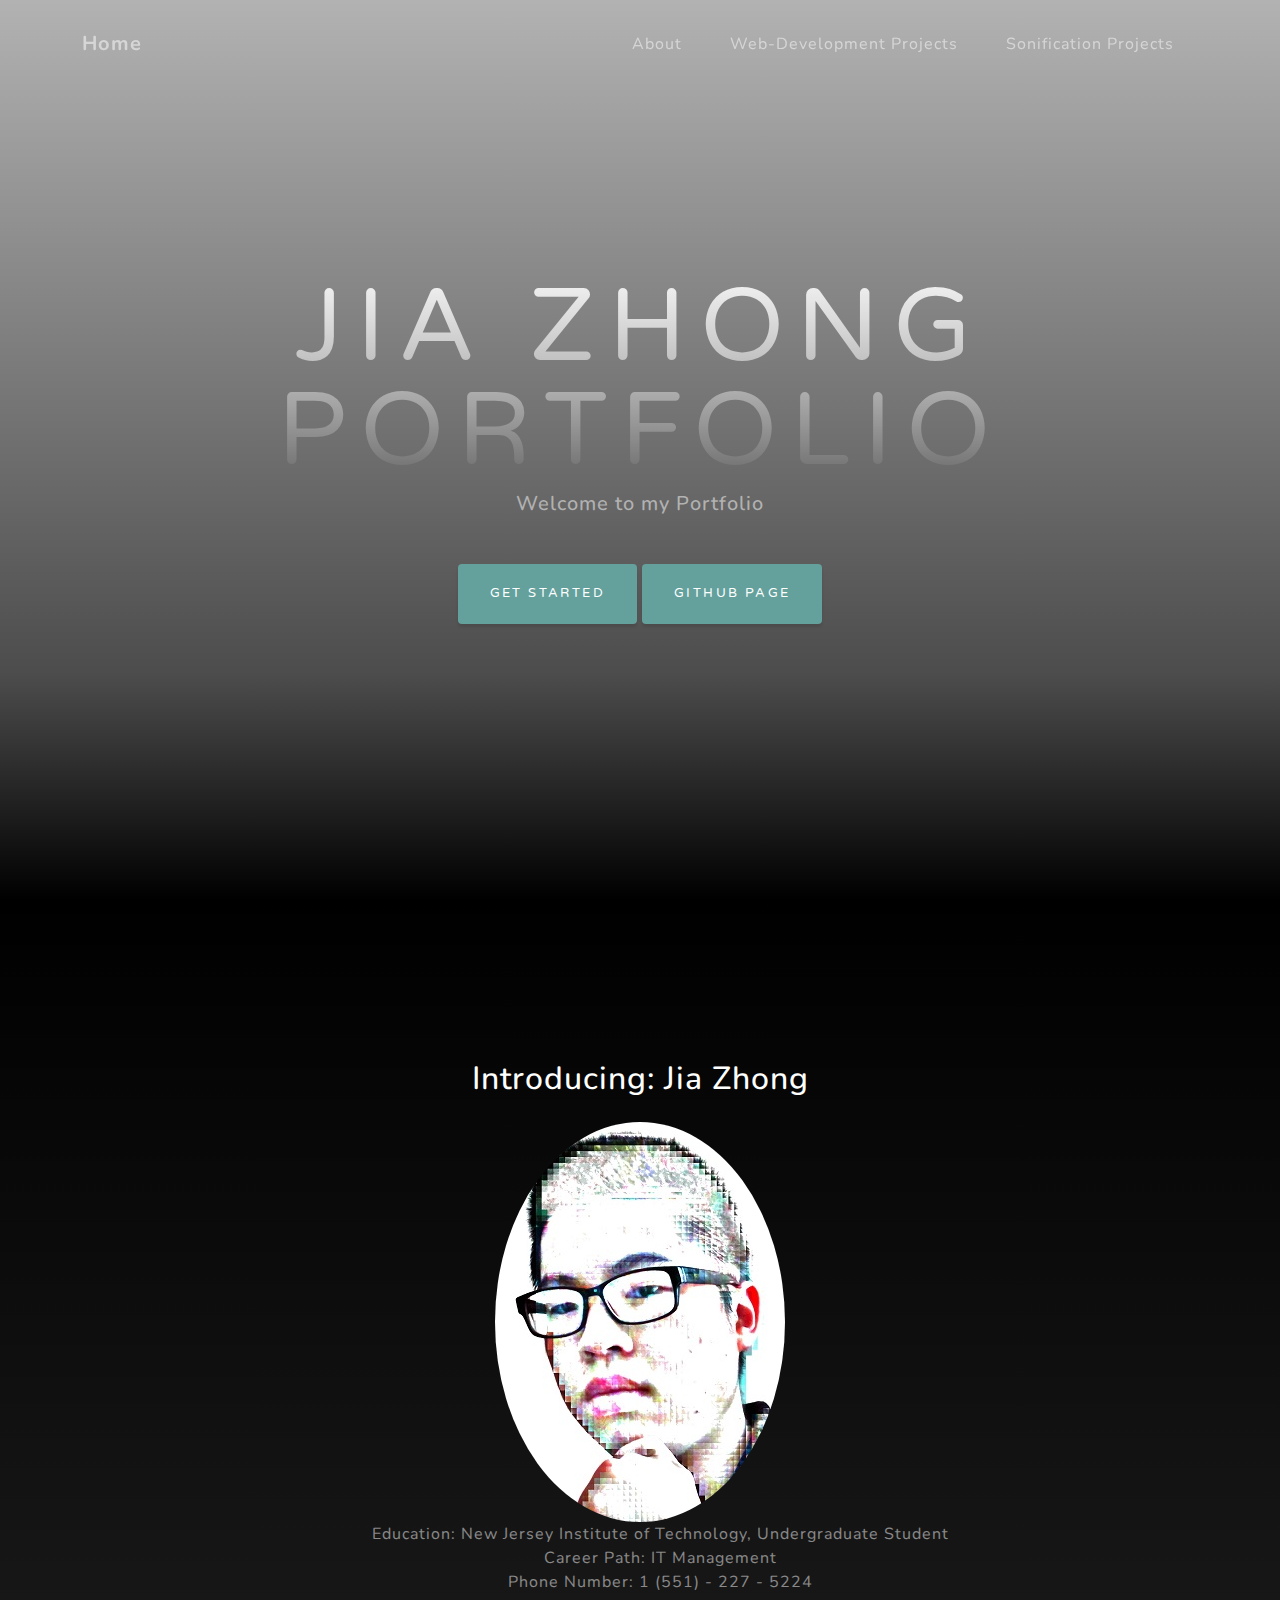
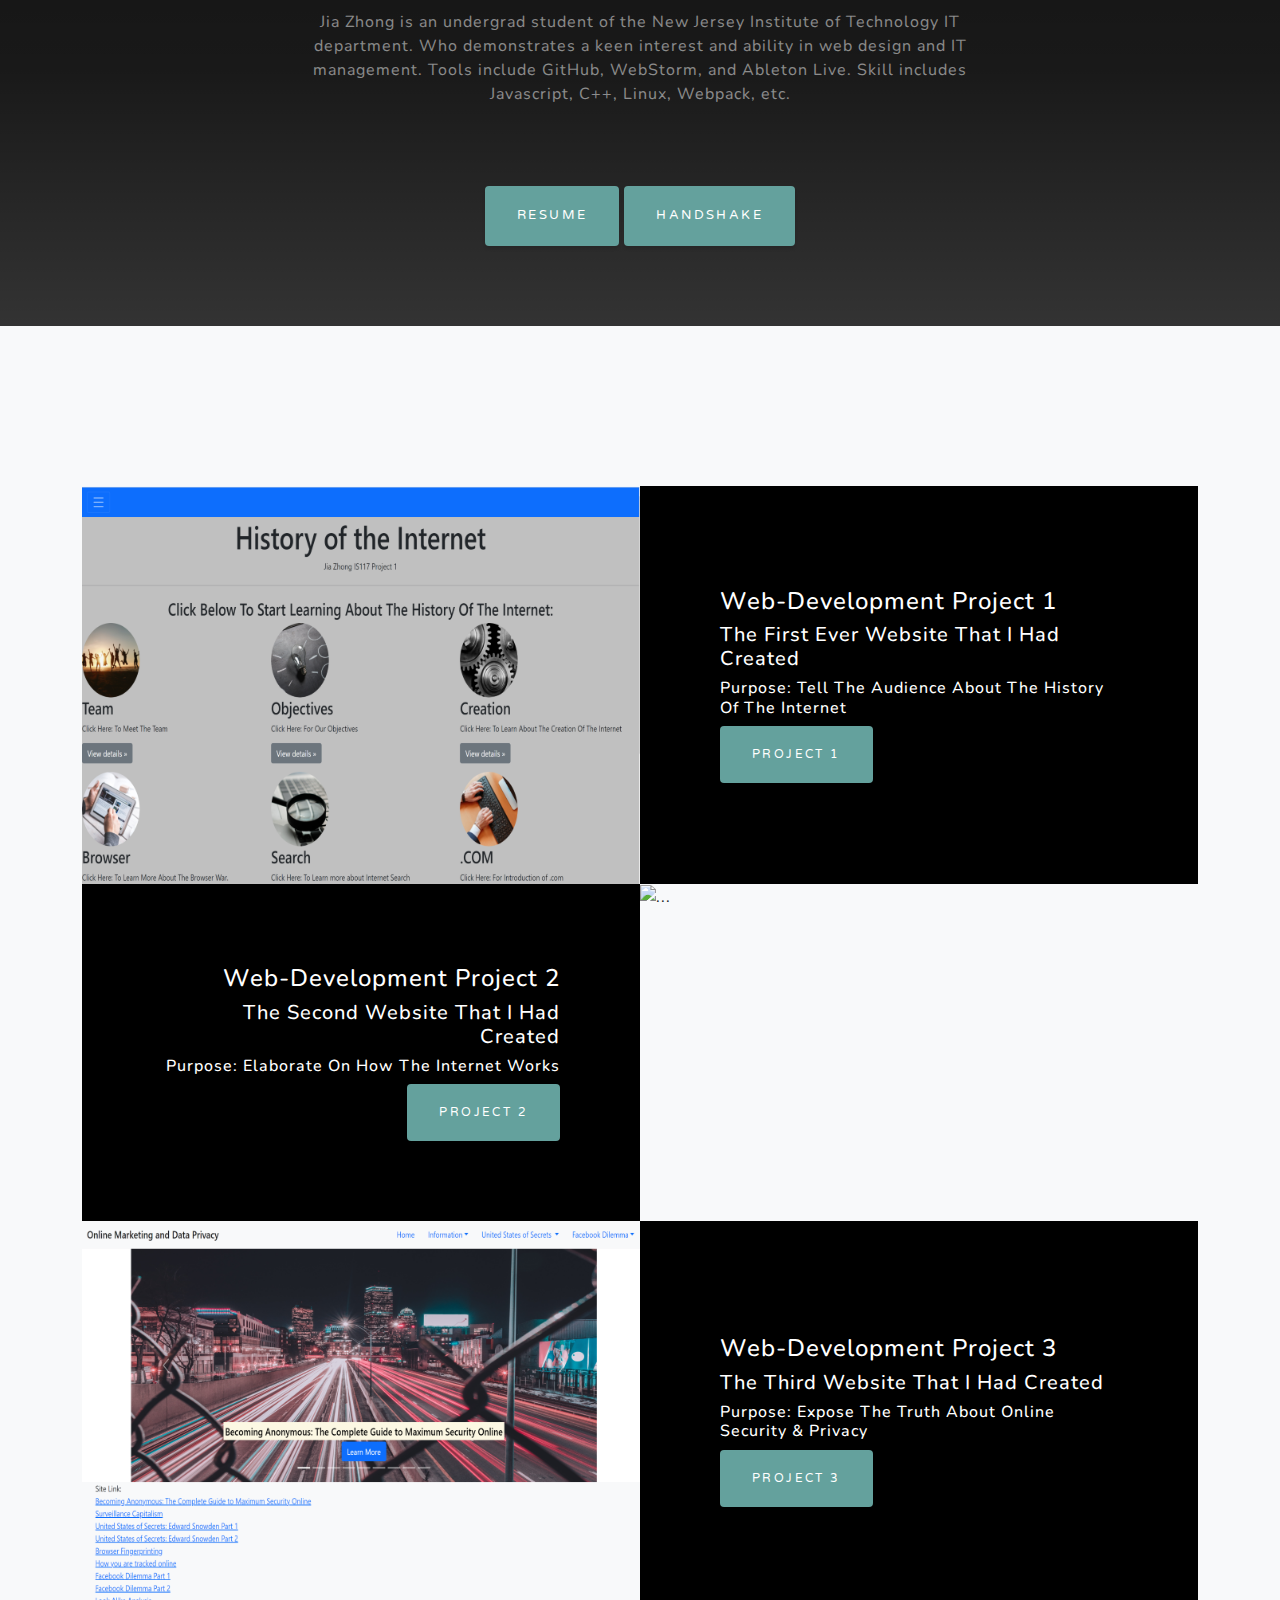
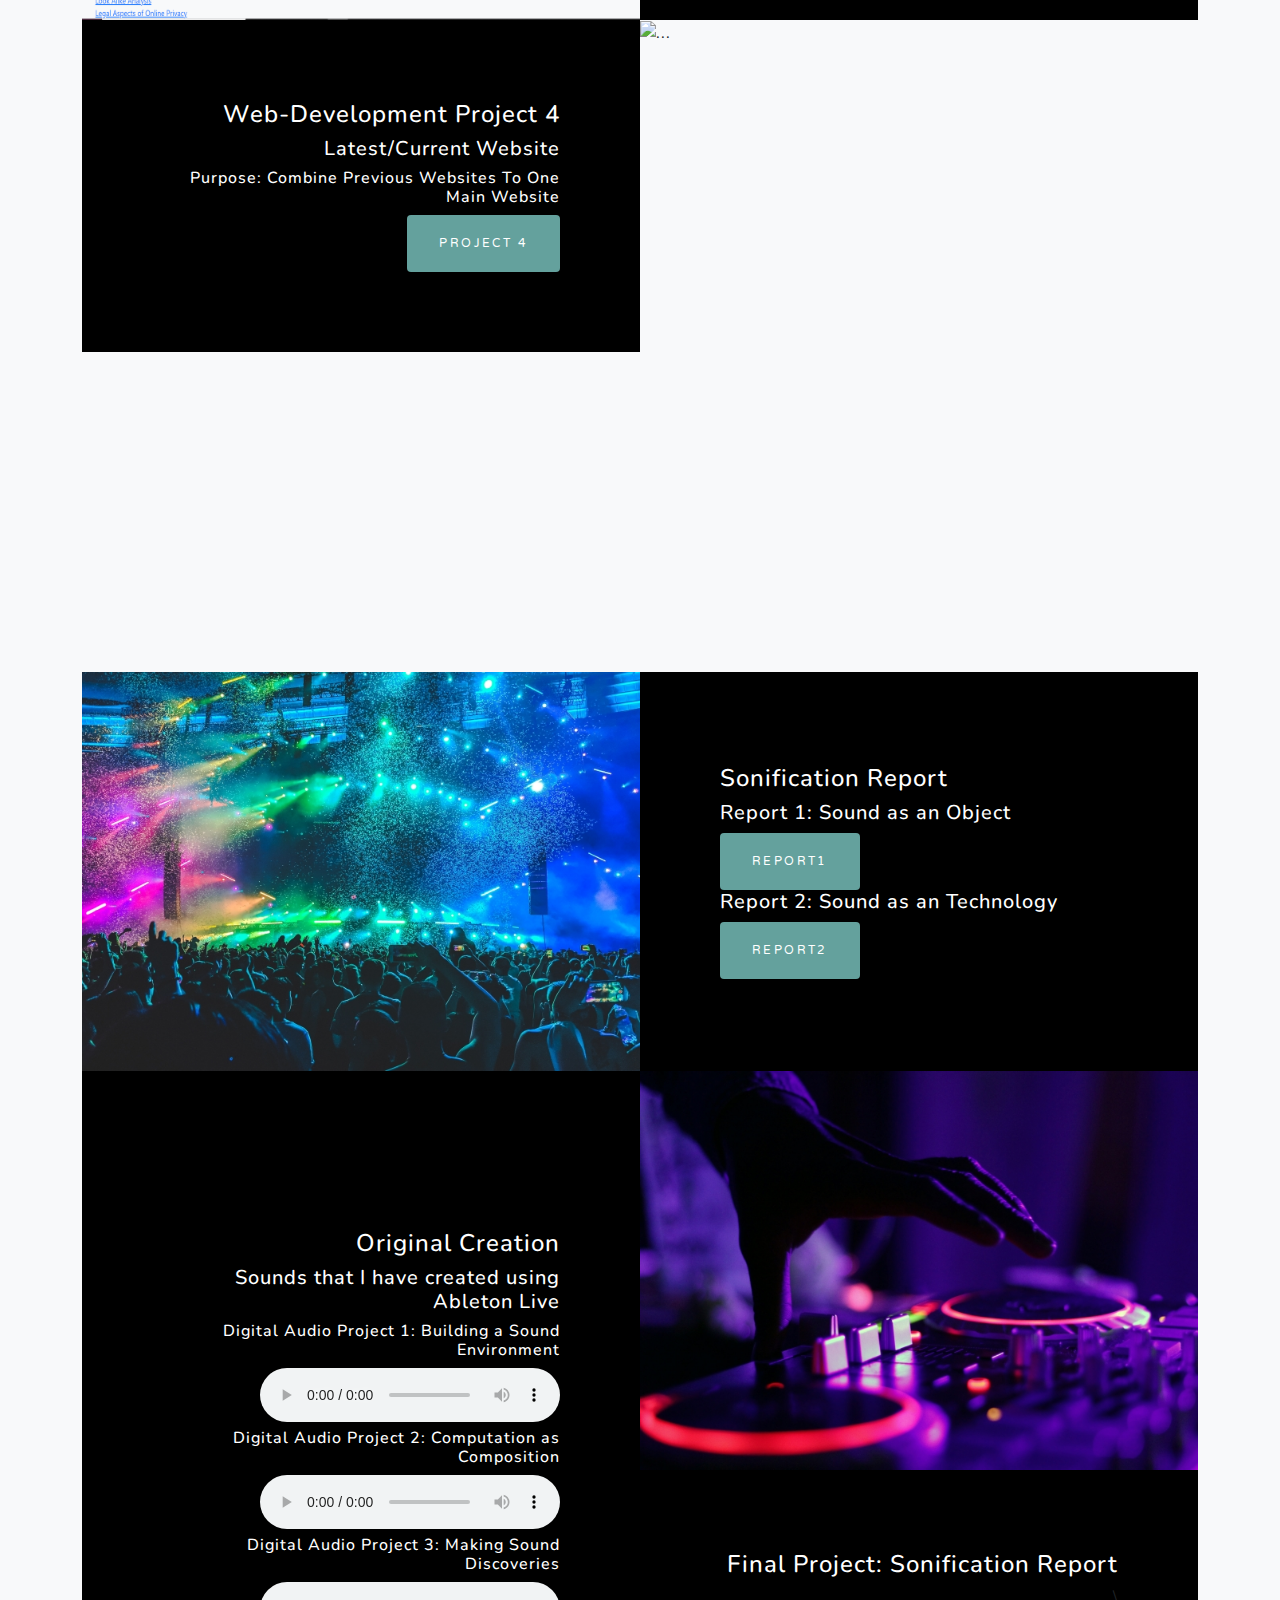
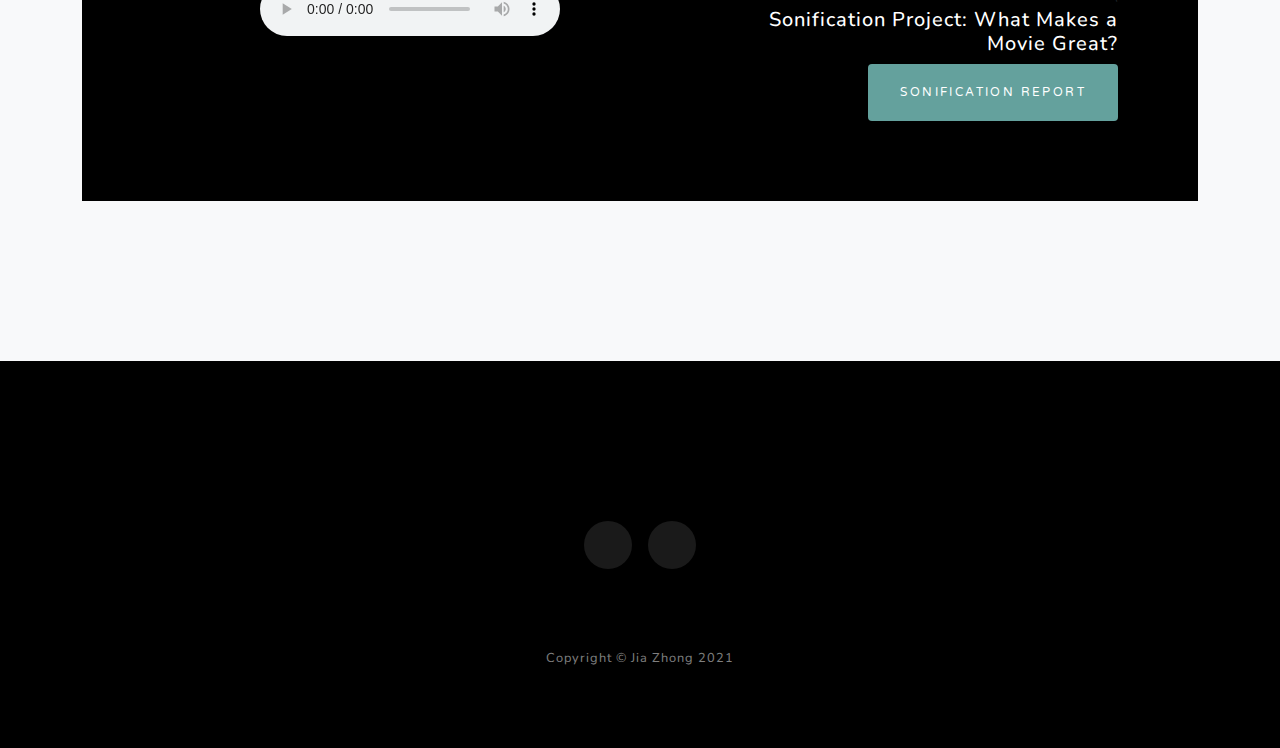
==== docs/index.html @ b73f5fa1 "Add hero text and hero Image, plus update sonification project" ====
<!DOCTYPE html>
<html lang="en">
<head>
    <meta charset="utf-8" />
    <meta name="viewport" content="width=device-width, initial-scale=1, shrink-to-fit=no" />
    <meta name="description" content="Creating My Own Portfolio" />
    <meta name="author" content="Jia Zhong" />
    <title>Jia Portfolio</title>
    <link rel="icon" type="image/x-icon" href="assets/img/favicon.ico" />
    <!-- Font Awesome icons (free version)-->
    <script src="https://use.fontawesome.com/releases/v5.15.3/js/all.js" crossorigin="anonymous"></script>
    <!-- Google fonts-->
    <link href="https://fonts.googleapis.com/css?family=Varela+Round" rel="stylesheet" />
    <link href="https://fonts.googleapis.com/css?family=Nunito:200,200i,300,300i,400,400i,600,600i,700,700i,800,800i,900,900i" rel="stylesheet" />
    <!-- Core theme CSS (includes Bootstrap)-->
    <link href="css/styles.css" rel="stylesheet" />
</head>
<body id="page-top">
<!-- Navigation-->
<nav class="navbar navbar-expand-lg navbar-light fixed-top" id="mainNav">
    <div class="container">
        <a class="navbar-brand js-scroll-trigger" href="#page-top">Home</a>
        <button class="navbar-toggler navbar-toggler-right" type="button" data-toggle="collapse" data-target="#navbarResponsive" aria-controls="navbarResponsive" aria-expanded="false" aria-label="Toggle navigation">
            Menu
            <i class="fas fa-bars"></i>
        </button>
        <div class="collapse navbar-collapse" id="navbarResponsive">
            <ul class="navbar-nav ml-auto">
                <li class="nav-item"><a class="nav-link js-scroll-trigger" href="#about">About</a></li>
                <li class="nav-item"><a class="nav-link js-scroll-trigger" href="#projects">Web-Development Projects</a></li>
                <li class="nav-item"><a class="nav-link js-scroll-trigger" href="#music">Sonification Projects</a></li>
            </ul>
        </div>
    </div>
</nav>
<!-- Masthead-->
<header class="masthead">
    <div class="container d-flex h-100 align-items-center">
        <div class="mx-auto text-center">
            <h1 class="mx-auto my-0 text-uppercase">Jia Zhong Portfolio</h1>
            <h2 class="text-white-50 mx-auto mt-2 mb-5">Welcome to my Portfolio</h2>
            <a class="btn btn-primary js-scroll-trigger" href="#about">Get Started</a>
            <a class="btn btn-primary js-scroll-trigger" href="https://github.com/JiaLongZhong">Github Page</a>
        </div>
    </div>
</header>
<!-- About-->
<section class="about-section text-center" id="about">
    <div class="container">
        <div class="row">
            <div class="col-lg-8 mx-auto">
                <div class="hero-text">
                <h2 class="text-white mb-4">Introducing: Jia Zhong</h2>
                    <div class="hero-image">
                            <img src="assets/img/Jia%20Zhong.jpg" alt="..." class="rounded-circle">
                    </div>
                <ul class="text-white-50" style="list-style-type:none;">
                    <li>Education: New Jersey Institute of Technology, Undergraduate Student</li>
                    <li>Career Path: IT Management</li>
                    <li>Phone Number: 1 (551) - 227 - 5224</li>
                </ul>
                <p class="text-white-50">Jia Zhong is an undergrad student of the New Jersey Institute of Technology IT department.  Who demonstrates a keen interest and ability in web design and IT management. Tools include GitHub, WebStorm, and Ableton Live. Skill includes Javascript, C++, Linux, Webpack, etc.</p>
                <p class="text-white-50">
                    <a class="btn btn-primary js-scroll-trigger" href="https://drive.google.com/file/d/1kYlf0uoH-cGNONDseOp3QTrN_ClBKLih/view?usp=sharing">Resume</a>
                    <a class="btn btn-primary js-scroll-trigger" href="https://njit.joinhandshake.com/users/15134682">Handshake</a>
                </p>
            </div>
            </div>
        </div>
    </div>
</section>
<!-- Website Projects-->
<section class="projects-section bg-light" id="projects">
    <div class="container">
        <!-- Project One Row-->
        <div class="row justify-content-center no-gutters mb-5 mb-lg-0">
            <div class="col-lg-6"><img class="img-fluid" src="assets/img/first.PNG" alt="..." />
            </div>
            <div class="col-lg-6">
                <div class="bg-black text-center h-100 project">
                    <div class="d-flex h-100">
                        <div class="project-text w-100 my-auto text-center text-lg-left">
                            <h4 class="text-white">Web-Development Project 1</h4>
                            <h5 class="text-white">The First Ever Website That I Had Created</h5>
                            <h6 class="text-white">Purpose: Tell The Audience About The History Of The Internet</h6>
                            <a class="btn btn-primary js-scroll-trigger" href="https://web.njit.edu/~jlz6/IS117/Homepage.html">Project 1</a>
                        </div>
                    </div>
                </div>
            </div>
        </div>
        <!-- Project Two Row-->
        <div class="row justify-content-center no-gutters">
            <div class="col-lg-6"><img class="img-fluid" src="assets/img/second.PNG" alt="..." /></div>
            <div class="col-lg-6 order-lg-first">
                <div class="bg-black text-center h-100 project">
                    <div class="d-flex h-100">
                        <div class="project-text w-100 my-auto text-center text-lg-right">
                            <h4 class="text-white">Web-Development Project 2</h4>
                            <h5 class="text-white">The Second Website That I Had Created</h5>
                            <h6 class="text-white">Purpose: Elaborate On How The Internet Works</h6>
                            <a class="btn btn-primary js-scroll-trigger" href="https://web.njit.edu/~jlz6/Project2/index.html">Project 2</a>

                        </div>
                    </div>
                </div>
            </div>
        </div>
        <!-- Project Three Row-->
        <div class="row justify-content-center no-gutters mb-5 mb-lg-0">
            <div class="col-lg-6"><img class="img-fluid" src="assets/img/third.PNG" alt="..." />
            </div>
            <div class="col-lg-6">
                <div class="bg-black text-center h-100 project">
                    <div class="d-flex h-100">
                        <div class="project-text w-100 my-auto text-center text-lg-left">
                            <h4 class="text-white">Web-Development Project 3</h4>
                            <h5 class="text-white">The Third Website That I Had Created</h5>
                            <h6 class="text-white">Purpose: Expose The Truth About Online Security & Privacy</h6>
                            <a class="btn btn-primary js-scroll-trigger" href="https://jialongzhong.github.io/OMDP/">Project 3</a>
                        </div>
                    </div>
                </div>
            </div>
        </div>
        <!-- Project Four Row-->
        <div class="row justify-content-center no-gutters">
            <div class="col-lg-6"><img class="img-fluid" src="assets/img/Latest.PNG" alt="..." /></div>
            <div class="col-lg-6 order-lg-first">
                <div class="bg-black text-center h-100 project">
                    <div class="d-flex h-100">
                        <div class="project-text w-100 my-auto text-center text-lg-right">
                            <h4 class="text-white">Web-Development Project 4</h4>
                            <h5 class="text-white">Latest/Current Website</h5>
                            <h6 class="text-white">Purpose: Combine Previous Websites To One Main Website </h6>
                            <a class="btn btn-primary js-scroll-trigger" href="https://jialongzhong.github.io/FinalProjectIS117/index.html">Project 4</a>
                        </div>
                    </div>
                </div>
            </div>
        </div>
    </div>
</section>






<!-- Sound Project-->
<section class="projects-section bg-light" id="music">
    <div class="container">
        <!-- Project2 One Row-->
        <div class="row justify-content-center no-gutters mb-5 mb-lg-0">
            <div class="col-lg-6"><img class="img-fluid" src="assets/img/music1.jpg" alt="..." />
            </div>
            <div class="col-lg-6">
                <div class="bg-black text-center h-100 project">
                    <div class="d-flex h-100">
                        <div class="project-text w-100 my-auto text-center text-lg-left">
                            <h4 class="text-white">Sonification Report</h4>
                            <h5 class="text-white">Report 1: Sound as an Object</h5>
                            <a class="btn btn-primary js-scroll-trigger" href="https://drive.google.com/file/d/17ny_uuDAQ9QD6ghTxLEYd-WZCpEITMyn/view?usp=sharing">Report1</a>
                            <h5 class="text-white">Report 2: Sound as an Technology</h5>
                            <a class="btn btn-primary js-scroll-trigger" href="https://drive.google.com/file/d/1fbMkMgkg4Tlq7n_9P8xdTsgTufy-uH_Z/view?usp=sharing">Report2</a>
                        </div>
                    </div>
                </div>
            </div>

        </div>
        <!-- Project2 Two Row-->
        <div class="row justify-content-center no-gutters">
            <div class="col-lg-6">
                <img class="img-fluid" src="assets/img/music2.jpg" alt="..." />
                <div class="bg-black text-center h-45 project">
                    <div class="d-flex h-100">
                        <div class="project-text w-100 my-auto text-center text-lg-right">
                            <h4 class="text-white" >Final Project: Sonification Report</h4>\ <h5 class="text-white" >Sonification Project:
                            What Makes a Movie Great?
                        </h5>
                            <a class="btn btn-primary js-scroll-trigger" href="https://drive.google.com/file/d/1tPBF8n2-LkUw_Ufg3mnS-HKdmF8lO5M4/view?usp=sharing">Sonification Report</a>
                        </div>
                    </div>
                </div>
            </div>
            <div class="col-lg-6 order-lg-first">
                <div class="bg-black text-center h-100 project">
                    <div class="d-flex h-100">
                        <div class="project-text w-100 my-auto text-center text-lg-right">
                            <h4 class="text-white">Original Creation</h4>
                            <h5 class="text-white">Sounds that I have created using Ableton Live</h5>
                            <h6 class="text-white">Digital Audio Project 1: Building a Sound Environment</h6>
                            <audio controls>
                                <source src="https://iad.cdn.nv.instructuremedia.com/originals/o-4nF9QKJEcUYgUzDCaxFZzj8imw7jpqii/transcodings/t-4pKGQPMkSQiVBi7YvjCgDg2JRMeovwSb.mp4?&Expires=1620421703&Signature=Ob-7r1LGJTfR-ezxVYwuOSNBx3bN8CYA12NofEaLNCK6crbqKXr189wakVLJ7vB4b~wFU2HKnJ4WqsZmKvXn0D87dv-S0AFLFfAHO5FxEpCnl40SkOL~3X3ei7SBc3CvUSQmgWxS~1-H6KFRnIcDLbcEW~AItor9x24yoRAjKZEFSLvPfn0kO2tAocKm5UbLCGHpEtP1EgcrtSJYQus4GI~N0qdBtCt2izE0AX9~PiVOnorIhsiFFgwHi90ncqW9CYTFx~hn4dd3B5qXV~fLlgBDZ6701tM-wfXq-IT8Gxb-1yhEiHCxVcjAaMKDDYHKdbKHHKquseJiK~35Y2YHsg__&Key-Pair-Id=APKAJLP4NHW7VFATZNDQ" type="audio/wav">
                            </audio>
                            <h6 class="text-white">Digital Audio Project 2: Computation as Composition</h6>
                            <audio controls>
                                <source src="https://iad.cdn.nv.instructuremedia.com/originals/o-5wmmKdsMuhLzNhMgVu3KogiEJEUykmQP/transcodings/t-5wvQxairtP3r9JUjPKPrcCzm4pEXfwEk.mp4?&Expires=1620422031&Signature=lIzN0tVZFwKqijwsrny9xDpRXxeBcUev8s2nu1I~tYV~l~aKbNSlh9nts~duvzzCcJiiQBmbvZxVm1zhTP6kPPOVAmVwUT0aEwZz1Z3XAlxOK~7WVqJlJjxVoDWvkFmHFvRoES8shtvpnd3KoKlJvbUpY1opimICDeyOWZktegg7C7UNLxNHS8FuoVhLa0UCzNwhzntyEPJF80rKsNzruxzYPrtxeE-IzZE4KORUT0kLegH--XtpEsjTdTrAdP0d5fExVW9XyTNC7JHlBPxNpd0lYuGn63-tKwXA5ivrhmUy5qsOY0px~0oxRK9jjl~fuX0MAGGvOQwbcH~VHy7SEg__&Key-Pair-Id=APKAJLP4NHW7VFATZNDQ" type="audio/wav">
                            </audio>
                            <h6 class="text-white">Digital Audio Project 3: Making Sound Discoveries</h6>
                            <audio controls>
                                <source src="https://iad.cdn.nv.instructuremedia.com/originals/o-2zjMgBXQz4HR5hTf6RGdstwT9niGQngu/transcodings/t-2A2A8HQJwdsq95rm5TSsqXEgZxHsb1F5.mp4?&Expires=1620422100&Signature=JFshn7ATvsbOnztwXSy1nZNIMm5t8NuEEJyRZgWHD-hDBZcqYVvuv3wVPUpt0C489aGj6Y2XCcLMfQiCOaK8wReA8jCB8jgV5eehbGx8Lg7gWuW-zEFFihvCw6FpjgQh53zt9YUale8qGrljQY84Y-fQSjlR7f8C1O4FI65X4lzAM4k8KA~5LhTJ3Z8dNz9DuAmmZL2a5Jj0MsE5Fp4kltA8ZP5WW53paIBouWfd1kA3LfsGKdJxJ1VGbyzKLYls8HDh7Z~CxoSs9S-GZkEz4CO0j-bW2WpWGFT6eO0heZDyFfGneyNXpgH6kVDfWfwDvSxvRlbyT3L33G2-UMdt-w__&Key-Pair-Id=APKAJLP4NHW7VFATZNDQ" type="audio/wav">
                            </audio>
                        </div>
                    </div>
                </div>
            </div>
        </div>
    </div>
</section>
<!-- Contact-->
<section class="contact-section bg-black">
    <div class="container">
        <div class="social d-flex justify-content-center">
            <a class="mx-2" href="https://twitter.com/Jia53329814"><i class="fab fa-twitter"></i></a>
            <a class="mx-2" href="https://github.com/JiaLongZhong"><i class="fab fa-github"></i></a>
        </div>
    </div>
</section>
<!-- Footer-->
<footer class="footer bg-black small text-center text-white-50"><div class="container">Copyright &copy; Jia Zhong 2021</div></footer>
<!-- Bootstrap core JS-->
<script src="https://code.jquery.com/jquery-3.5.1.min.js"></script>
<script src="https://cdn.jsdelivr.net/npm/bootstrap@4.6.0/dist/js/bootstrap.bundle.min.js"></script>
<!-- Core theme JS-->
<script src="js/scripts.js"></script>
</body>
</html>
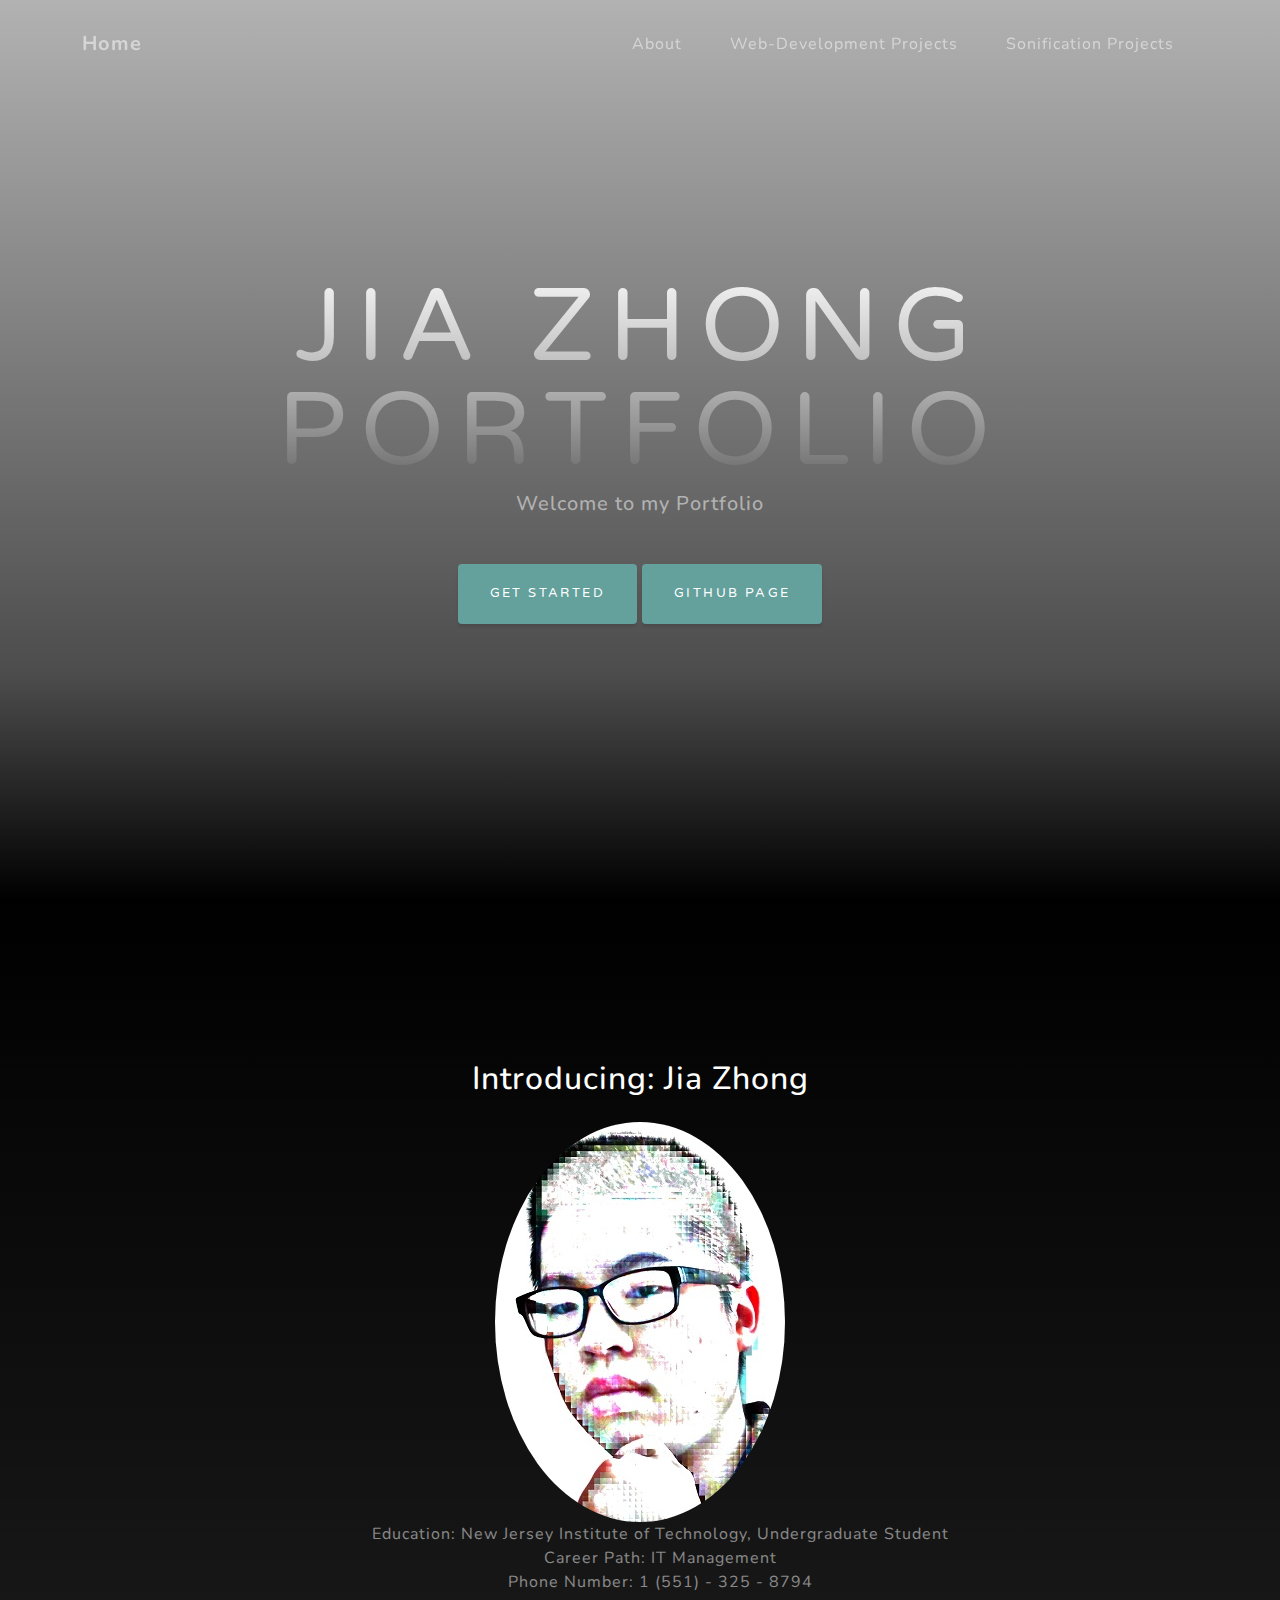
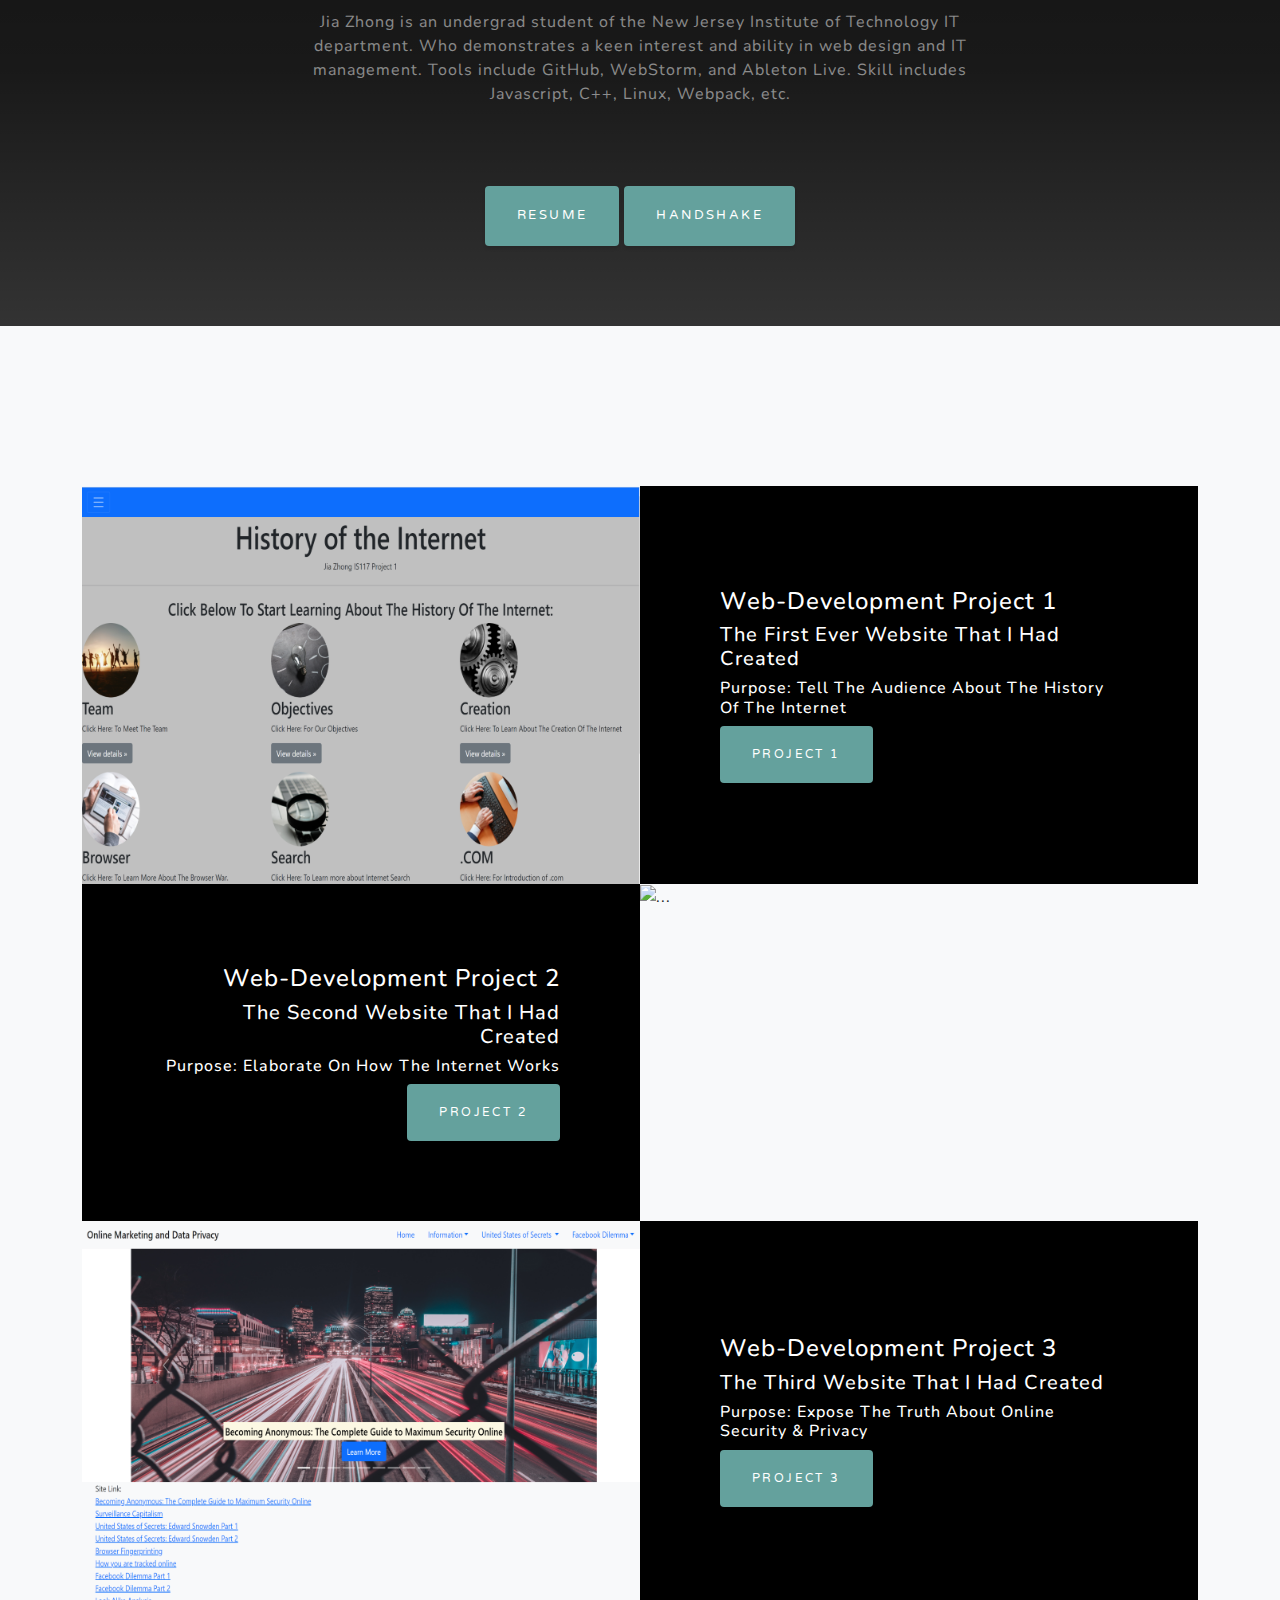
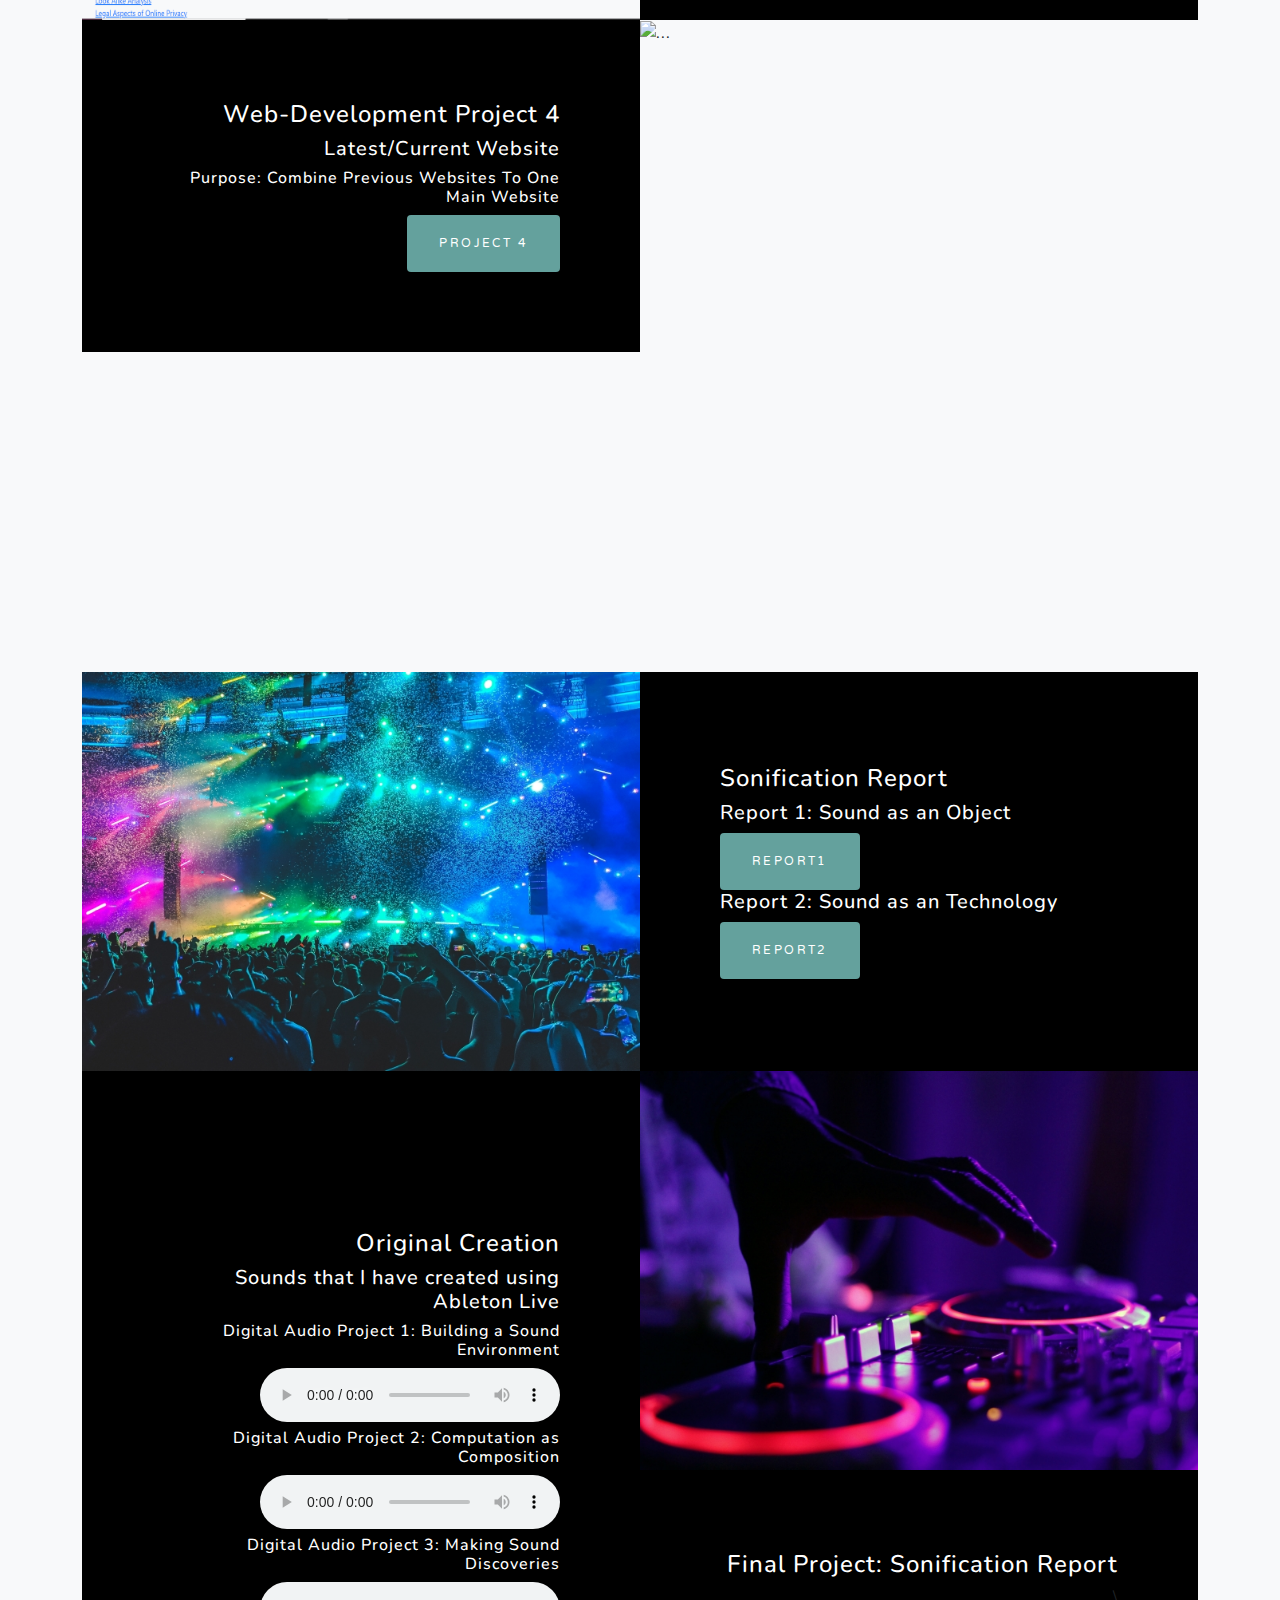
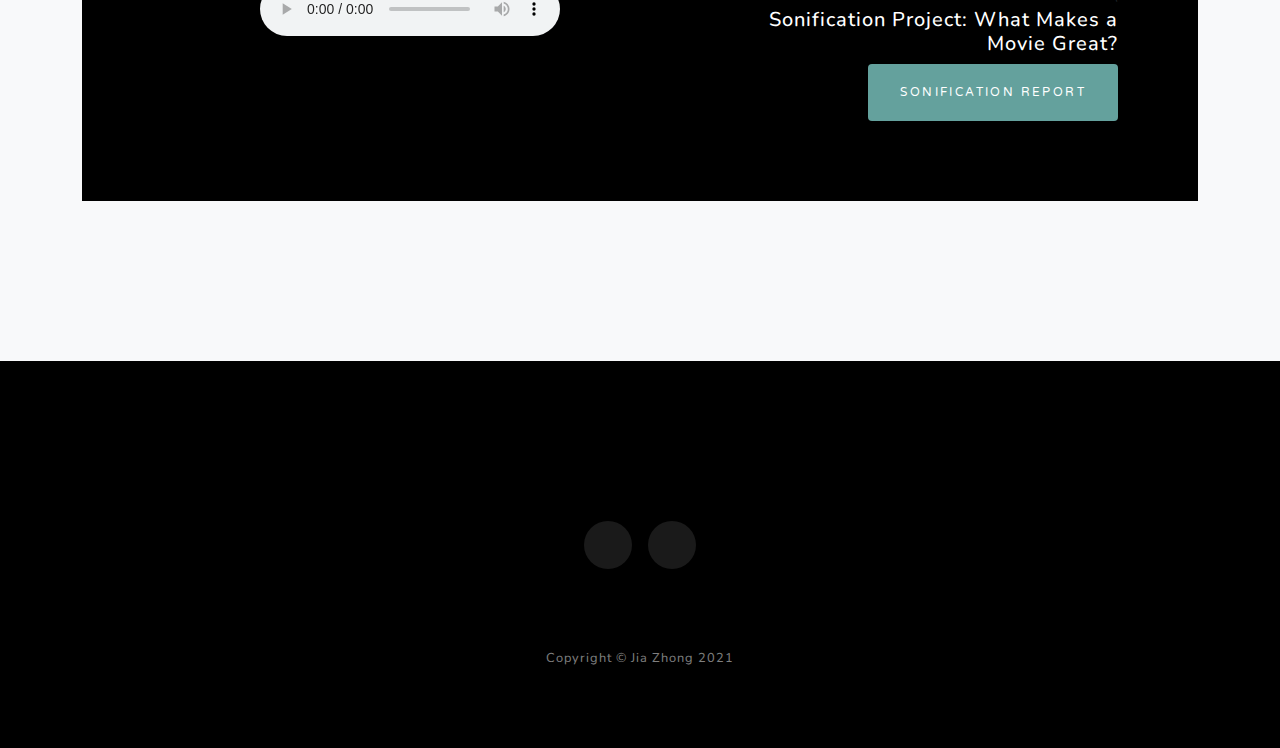
==== commit 69e6a6dd: "Update index.html" ====
--- a/docs/index.html
+++ b/docs/index.html
@@ -14,6 +14,16 @@
     <link href="https://fonts.googleapis.com/css?family=Nunito:200,200i,300,300i,400,400i,600,600i,700,700i,800,800i,900,900i" rel="stylesheet" />
     <!-- Core theme CSS (includes Bootstrap)-->
     <link href="css/styles.css" rel="stylesheet" />
+    <!-- Global site tag (gtag.js) - Google Analytics -->
+    <script async src="https://www.googletagmanager.com/gtag/js?id=G-M384HNPYDG"></script>
+    <script>
+        window.dataLayer = window.dataLayer || [];
+        function gtag(){dataLayer.push(arguments);}
+        gtag('js', new Date());
+
+        gtag('config', 'G-M384HNPYDG');
+    </script>
+
 </head>
 <body id="page-top">
 <!-- Navigation-->
@@ -57,7 +67,7 @@
                 <ul class="text-white-50" style="list-style-type:none;">
                     <li>Education: New Jersey Institute of Technology, Undergraduate Student</li>
                     <li>Career Path: IT Management</li>
-                    <li>Phone Number: 1 (551) - 227 - 5224</li>
+                    <li>Phone Number: 1 (551) - 325 - 8794</li>
                 </ul>
                 <p class="text-white-50">Jia Zhong is an undergrad student of the New Jersey Institute of Technology IT department.  Who demonstrates a keen interest and ability in web design and IT management. Tools include GitHub, WebStorm, and Ableton Live. Skill includes Javascript, C++, Linux, Webpack, etc.</p>
                 <p class="text-white-50">
@@ -192,15 +202,15 @@
                             <h5 class="text-white">Sounds that I have created using Ableton Live</h5>
                             <h6 class="text-white">Digital Audio Project 1: Building a Sound Environment</h6>
                             <audio controls>
-                                <source src="https://iad.cdn.nv.instructuremedia.com/originals/o-4nF9QKJEcUYgUzDCaxFZzj8imw7jpqii/transcodings/t-4pKGQPMkSQiVBi7YvjCgDg2JRMeovwSb.mp4?&Expires=1620421703&Signature=Ob-7r1LGJTfR-ezxVYwuOSNBx3bN8CYA12NofEaLNCK6crbqKXr189wakVLJ7vB4b~wFU2HKnJ4WqsZmKvXn0D87dv-S0AFLFfAHO5FxEpCnl40SkOL~3X3ei7SBc3CvUSQmgWxS~1-H6KFRnIcDLbcEW~AItor9x24yoRAjKZEFSLvPfn0kO2tAocKm5UbLCGHpEtP1EgcrtSJYQus4GI~N0qdBtCt2izE0AX9~PiVOnorIhsiFFgwHi90ncqW9CYTFx~hn4dd3B5qXV~fLlgBDZ6701tM-wfXq-IT8Gxb-1yhEiHCxVcjAaMKDDYHKdbKHHKquseJiK~35Y2YHsg__&Key-Pair-Id=APKAJLP4NHW7VFATZNDQ" type="audio/wav">
+                                <source src="https://cdn.inst-fs-iad-prod.inscloudgate.net/9bfc732d-c899-456d-9959-80a64ef59e68/kitchen.wav?token=eyJhbGciOiJIUzUxMiIsInR5cCI6IkpXVCIsImtpZCI6ImNkbiJ9.eyJyZXNvdXJjZSI6Ii85YmZjNzMyZC1jODk5LTQ1NmQtOTk1OS04MGE2NGVmNTllNjgva2l0Y2hlbi53YXYiLCJ0ZW5hbnQiOiJjYW52YXMiLCJ1c2VyX2lkIjoiOTM0MjAwMDAwMDAwMTIyNzUiLCJpYXQiOjE2MjA5ODMzNzIsImV4cCI6MTYyMTA2OTc3Mn0.BrmKi7l-KrUAE6nCtcMsCG8wmMDDbwVKU9d3UmoeiXfpwMZsr1-zQ5Y9luTGMfE8njpdOZ3ywlwl-iRgrS41ew&download=1&content_type=audio%2Fwav" type="audio/wav">   
                             </audio>
                             <h6 class="text-white">Digital Audio Project 2: Computation as Composition</h6>
                             <audio controls>
-                                <source src="https://iad.cdn.nv.instructuremedia.com/originals/o-5wmmKdsMuhLzNhMgVu3KogiEJEUykmQP/transcodings/t-5wvQxairtP3r9JUjPKPrcCzm4pEXfwEk.mp4?&Expires=1620422031&Signature=lIzN0tVZFwKqijwsrny9xDpRXxeBcUev8s2nu1I~tYV~l~aKbNSlh9nts~duvzzCcJiiQBmbvZxVm1zhTP6kPPOVAmVwUT0aEwZz1Z3XAlxOK~7WVqJlJjxVoDWvkFmHFvRoES8shtvpnd3KoKlJvbUpY1opimICDeyOWZktegg7C7UNLxNHS8FuoVhLa0UCzNwhzntyEPJF80rKsNzruxzYPrtxeE-IzZE4KORUT0kLegH--XtpEsjTdTrAdP0d5fExVW9XyTNC7JHlBPxNpd0lYuGn63-tKwXA5ivrhmUy5qsOY0px~0oxRK9jjl~fuX0MAGGvOQwbcH~VHy7SEg__&Key-Pair-Id=APKAJLP4NHW7VFATZNDQ" type="audio/wav">
+                                <source src="JZSound.wav" type="audio/wav">
                             </audio>
                             <h6 class="text-white">Digital Audio Project 3: Making Sound Discoveries</h6>
                             <audio controls>
-                                <source src="https://iad.cdn.nv.instructuremedia.com/originals/o-2zjMgBXQz4HR5hTf6RGdstwT9niGQngu/transcodings/t-2A2A8HQJwdsq95rm5TSsqXEgZxHsb1F5.mp4?&Expires=1620422100&Signature=JFshn7ATvsbOnztwXSy1nZNIMm5t8NuEEJyRZgWHD-hDBZcqYVvuv3wVPUpt0C489aGj6Y2XCcLMfQiCOaK8wReA8jCB8jgV5eehbGx8Lg7gWuW-zEFFihvCw6FpjgQh53zt9YUale8qGrljQY84Y-fQSjlR7f8C1O4FI65X4lzAM4k8KA~5LhTJ3Z8dNz9DuAmmZL2a5Jj0MsE5Fp4kltA8ZP5WW53paIBouWfd1kA3LfsGKdJxJ1VGbyzKLYls8HDh7Z~CxoSs9S-GZkEz4CO0j-bW2WpWGFT6eO0heZDyFfGneyNXpgH6kVDfWfwDvSxvRlbyT3L33G2-UMdt-w__&Key-Pair-Id=APKAJLP4NHW7VFATZNDQ" type="audio/wav">
+                                <source src="Cycle_Of_Fun.wav" type="audio/wav">
                             </audio>
                         </div>
                     </div>
@@ -226,4 +236,4 @@
 <!-- Core theme JS-->
 <script src="js/scripts.js"></script>
 </body>
-</html>+</html>
